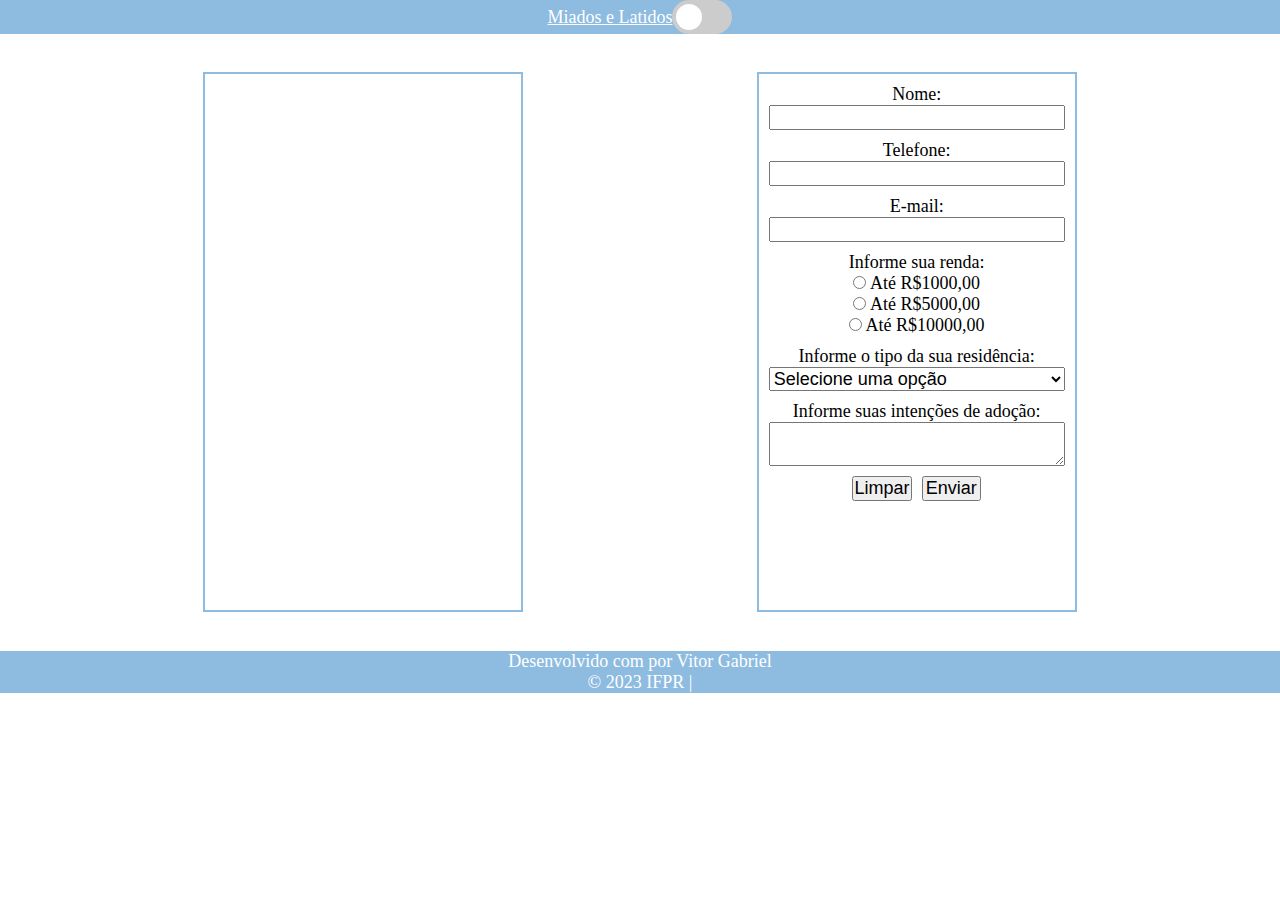
==== public/adocao.html @ 73eb6f12 "Manipulação de DOM - v2.0" ====
<!DOCTYPE html>
<html lang="en">
<head>
    <meta charset="UTF-8">
    <meta name="viewport" content="width=device-width, initial-scale=1.0">
    <title>Adotar</title>

    <link href="https://cdn.jsdelivr.net/npm/bootstrap@5.3.0/dist/css/bootstrap.min.css" rel="stylesheet" integrity="sha384-9ndCyUaIbzAi2FUVXJi0CjmCapSmO7SnpJef0486qhLnuZ2cdeRhO02iuK6FUUVM" crossorigin="anonymous">

    <link rel="stylesheet" href="https://cdnjs.cloudflare.com/ajax/libs/font-awesome/6.4.0/css/all.min.css" integrity="sha512-iecdLmaskl7CVkqkXNQ/ZH/XLlvWZOJyj7Yy7tcenmpD1ypASozpmT/E0iPtmFIB46ZmdtAc9eNBvH0H/ZpiBw==" crossorigin="anonymous" referrerpolicy="no-referrer" />

    <link rel="stylesheet" href="./css/style.css">
    <link rel="stylesheet" href="./css/adotar.css">
    <link rel="stylesheet" href="./css/toggle_button.css">
</head>
<body>

    <header>
        <div class="container">
            <nav class="navbar navbar-expand-lg">
              <ul>
                <li>
                  <div class="container-fluid" id="container-fluid">
                    <a class="navbar-brand" href="#">Miados e Latidos</a>
                  </div>
                </li>
                <li>
                  <label class="switch">
                    <input type="checkbox" class="btTema">
                    <span class="slider round"></span>
                  </label>
                </li>
              </ul>
            </nav>
          </div>
    </header>

    <main class="main">
        
            <div class="card col-12 col-md-6 col-lg-4">
                <img src="" class="imagem">
                <h3 class="titulo"></h3>
                <p class="descricao"></p>
            </div>

        <form action="https://formsubmit.co/vitorgabrielifpr@gmail.com" method="post">
            <div class="form-item">
                <label for="nome">Nome:</label>
                <input type="text" name="nome" id="nome">
            </div>
            <div class="form-item">
                <label for="telefone">Telefone:</label>
                <input type="number" name="telefone" id="telefone">
            </div>
            <div class="form-item">
                <label for="email">E-mail:</label>
                <input type="email" name="email" id="email">
            </div>
            <div class="form-item radiobt">
                <span for="">Informe sua renda:</span>
                <div class="form-item-radio">
                    <input type="radio" name="renda" id="renda1000" value="1000">
                    <label for="renda1000">Até R$1000,00</label>
                </div>
                <div class="form-item-radio">
                    <input type="radio" name="renda" id="renda5000" value="5000">
                    <label for="renda5000">Até R$5000,00</label>
                </div>
                <div class="form-item-radio">
                    <input type="radio" name="renda" id="renda10000" value="10000">
                    <label for="renda10000">Até R$10000,00</label>
                </div>
            </div>

            <div class="form-item">
                <label for="residencia">Informe o tipo da sua residência:</label>
                <select name="residencia" id="residencia">
                    <option selected>Selecione uma opção</option>
                    <option value="casa">Casa</option>
                    <option value="apartamento">Apartamento</option>
                    <option value="sitio">Sítio</option>
                </select>
            </div>

            <div class="form-item">
                <label for="intencao">Informe suas intenções de adoção:</label>
                <textarea name="intencao" id="intencao"></textarea>
            </div>

            <div class="form-item buttons">
                <input type="reset" value="Limpar">
                <input type="submit" value="Enviar">
            </div>

        </form>
    </main>
    
    <footer>
        <p>Desenvolvido com <i class="fa-sharp fa-solid fa-heart" title="amor"></i> por Vitor Gabriel</p>
            
        <span>© 2023 IFPR | </span>
            <a href="https://wa.me/5541998755510?text=Ol%C3%A1%21+Recentemente+vi+seu+trabalho+na+realiza%C3%A7%C3%A3o+do+site+do+cat%C3%A1logo+dos+filmes+da+Barbie+e+me+interessei+por+ele."><i class="fa-brands fa-whatsapp"></i></a>
            <a href="https://www.instagram.com/zvitgab/"><i class="fa-brands fa-instagram"></i></a>
    </footer>

    <script type="module" src="./js/teste.js"></script>
    <script src="./js/utils/alteraTema.js"></script>
    <script src="./js/adotar.js"></script>
</body>
</html>
---- public/css/style.css ----
*{
    margin: 0;
    padding: 0;
    box-sizing: border-box;

    font-size: 18px;
}
body{
    transition: ease 300ms;
}
.body-dark{
    background-color: #282828;

    transition: ease 300ms;
}
.header_footer-dark{
    background-color: #79a1c1;

    transition: ease 300ms;
}
.card-dark{
    background-color: #8ebbe0;
    color: #fff;

    transition: ease 300ms;
}
header{
    background-color: #8ebbe0;

    transition: ease 300ms;
}
header, .navbar{
    display: flex;
    justify-content: center;

    position: relative;
}
header ul{
    width: 100%;
    padding: 0px;
    margin: 0px;

    display: flex;
    flex-direction: row;

    justify-content: space-between;
    align-items: center;

    position: relative;
}
header li{
    list-style: none;
}
header #container-fluid{
    display: flex;
    justify-content: center;
}
header .navbar-brand{
    color: #fff;
}
.navbar-brand:hover, .navbar-brand:focus{
    color: #fff;
}
.main{
    margin-top: 5%;
    margin-bottom: 5%;

    display: flex;
    flex-direction: column;

    align-items: center;
    justify-content: center;

    gap: 30px;
}
.main .card{
    padding: 20px;
    border: 2px solid #8ebbe0;

    transition: ease 300ms;
}
.main .card .titulo{
    align-self: center;
    font-size: 1.5rem;

    padding: 3%;
}
.main .card .descricao{
    text-align: justify;
}
.main .card button{
    width: 40%;
    padding: 5px;
    border: 2px solid #8ebbe0;

    color: #fff;
    background-color: #8ebbe0;
    align-self: center;

    transition: ease 300ms;
}
.main .card button:hover{
    color: #8ebbe0;;
    border: 2px solid #8ebbe0;
    background-color: #fff;
}
footer{

    color: #fff;
    background-color: #8ebbe0;

    text-align: center;

    transition: ease 300ms;
    font-size: 1rem;
}
footer p{
    margin: 0;
}
footer a{
    color: #fff;
}
---- public/css/adotar.css ----
.main{
    display: flex;
    flex-direction: row;
    justify-content: space-evenly;
    align-items: inherit;
    height: 540px;
    margin-top: 3%;
    margin-bottom: 3%;
}
.main .card{
    padding: 10px;
}
.main .card, .main form{
    width: 25%;
    
}

form {
    padding: 5px;
    border: 2px solid #8ebbe0;
}
.form-item{
    padding: 5px;
    display: flex;
    flex-direction: column;
    text-align: center;
}
.radiobt{
    display: flex;
    justify-content: center;
    align-items: center;
}
.buttons{
    display: flex;
    flex-direction: row;
    justify-content: center;
    align-items: center;
    gap: 10px;
}
.buttons input{
    width: 20%;
}

.erro{
    background-color: rgb(223, 59, 59);
}
---- public/css/toggle_button.css ----
/* The switch - the box around the slider */
.switch {
    position: relative;
    display: inline-block;
    width: 60px;
    height: 34px;
  }
  
  /* Hide default HTML checkbox */
  .switch input {
    opacity: 0;
    width: 0;
    height: 0;
  }
  
  /* The slider */
  .slider {
    position: absolute;
    cursor: pointer;
    top: 0;
    left: 0;
    right: 0;
    bottom: 0;
    background-color: #ccc;
    -webkit-transition: .4s;
    transition: .4s;
  }
  
  .slider:before {
    position: absolute;
    content: "";
    height: 26px;
    width: 26px;
    left: 4px;
    bottom: 4px;
    background-color: white;
    -webkit-transition: .4s;
    transition: .4s;
  }
  
  input:checked + .slider {
    background-color: #2196F3;
  }
  
  input:focus + .slider {
    box-shadow: 0 0 1px #2196F3;
  }
  
  input:checked + .slider:before {
    -webkit-transform: translateX(26px);
    -ms-transform: translateX(26px);
    transform: translateX(26px);
  }
  
  /* Rounded sliders */
  .slider.round {
    border-radius: 34px;
  }
  
  .slider.round:before {
    border-radius: 50%;
  }
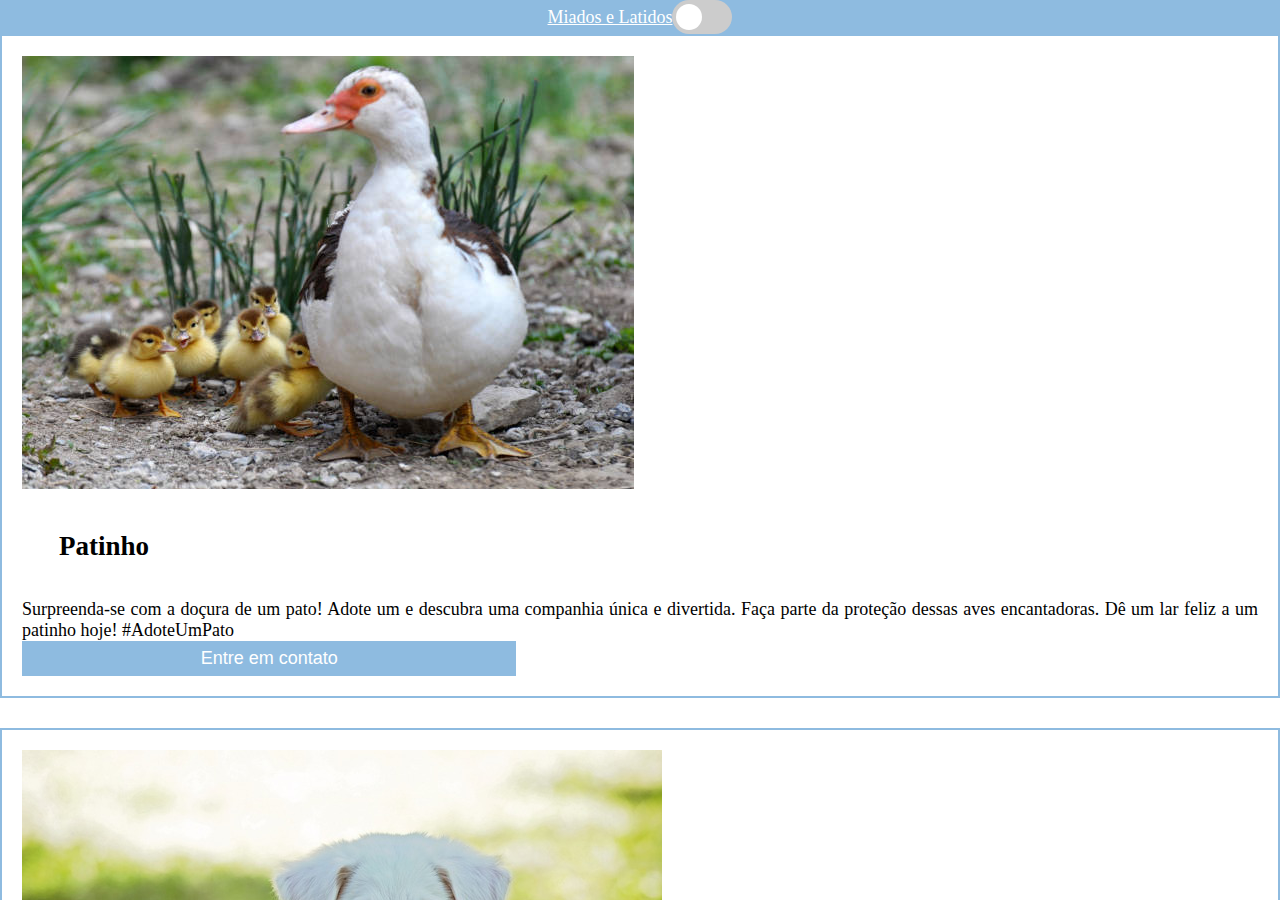
==== commit c164098f: "Petshop - v2.6 |" ====
--- a/public/adocao.html
+++ b/public/adocao.html
@@ -21,7 +21,7 @@
               <ul>
                 <li>
                   <div class="container-fluid" id="container-fluid">
-                    <a class="navbar-brand" href="#">Miados e Latidos</a>
+                    <a class="navbar-brand" href="./index.html">Miados e Latidos</a>
                   </div>
                 </li>
                 <li>
@@ -59,15 +59,15 @@
             <div class="form-item radiobt">
                 <span for="">Informe sua renda:</span>
                 <div class="form-item-radio">
-                    <input type="radio" name="renda" id="renda1000" value="1000">
+                    <input type="radio" name="renda" id="renda1000" class="radioBts" value="1000">
                     <label for="renda1000">Até R$1000,00</label>
                 </div>
                 <div class="form-item-radio">
-                    <input type="radio" name="renda" id="renda5000" value="5000">
+                    <input type="radio" name="renda" id="renda5000" class="radioBts" value="5000">
                     <label for="renda5000">Até R$5000,00</label>
                 </div>
                 <div class="form-item-radio">
-                    <input type="radio" name="renda" id="renda10000" value="10000">
+                    <input type="radio" name="renda" id="renda10000" class="radioBts" value="10000">
                     <label for="renda10000">Até R$10000,00</label>
                 </div>
             </div>
@@ -75,7 +75,7 @@
             <div class="form-item">
                 <label for="residencia">Informe o tipo da sua residência:</label>
                 <select name="residencia" id="residencia">
-                    <option selected>Selecione uma opção</option>
+                    <option value="0" selected>Selecione uma opção</option>
                     <option value="casa">Casa</option>
                     <option value="apartamento">Apartamento</option>
                     <option value="sitio">Sítio</option>
@@ -102,9 +102,7 @@
             <a href="https://wa.me/5541998755510?text=Ol%C3%A1%21+Recentemente+vi+seu+trabalho+na+realiza%C3%A7%C3%A3o+do+site+do+cat%C3%A1logo+dos+filmes+da+Barbie+e+me+interessei+por+ele."><i class="fa-brands fa-whatsapp"></i></a>
             <a href="https://www.instagram.com/zvitgab/"><i class="fa-brands fa-instagram"></i></a>
     </footer>
-
-    <script type="module" src="./js/teste.js"></script>
-    <script src="./js/utils/alteraTema.js"></script>
-    <script src="./js/adotar.js"></script>
+    
+    <script type="module" src="./js/adocao.js"></script>
 </body>
 </html>--- a/public/css/style.css
+++ b/public/css/style.css
@@ -62,8 +62,6 @@
     color: #fff;
 }
 .main{
-    margin-top: 5%;
-    margin-bottom: 5%;
 
     display: flex;
     flex-direction: column;
@@ -105,7 +103,7 @@
     background-color: #fff;
 }
 footer{
-
+    height: 69px;
     color: #fff;
     background-color: #8ebbe0;
 
@@ -113,6 +111,7 @@
 
     transition: ease 300ms;
     font-size: 1rem;
+    padding: 10px;
 }
 footer p{
     margin: 0;
--- a/public/css/adotar.css
+++ b/public/css/adotar.css
@@ -3,16 +3,15 @@
     flex-direction: row;
     justify-content: space-evenly;
     align-items: inherit;
-    height: 540px;
     margin-top: 3%;
-    margin-bottom: 3%;
+    margin-bottom: 2%;
 }
 .main .card{
     padding: 10px;
 }
 .main .card, .main form{
     width: 25%;
-    
+    height: 540px;
 }
 
 form {
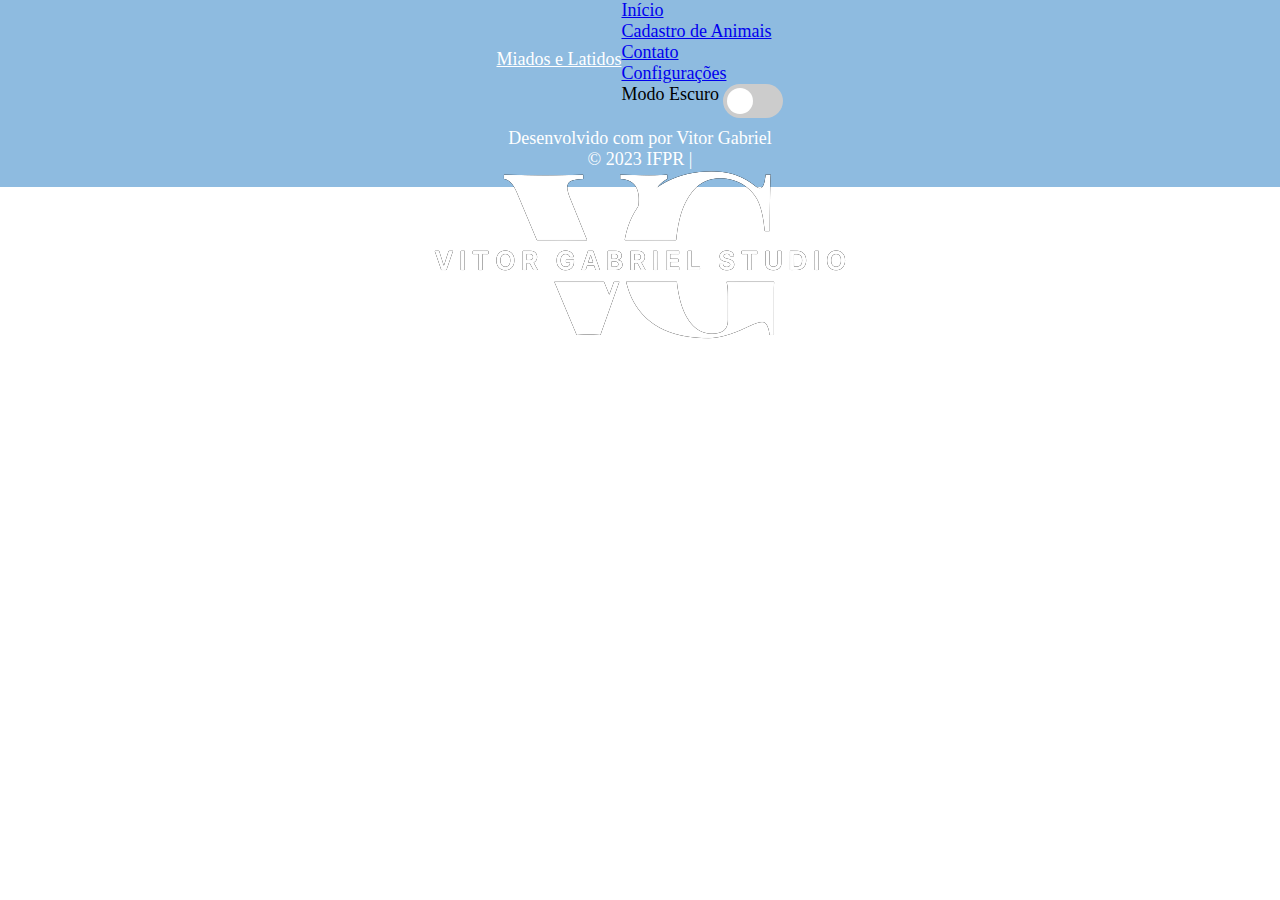
==== commit 8e8052cf: "Petshop - v2.8 |" ====
--- a/public/adocao.html
+++ b/public/adocao.html
@@ -4,14 +4,18 @@
     <meta charset="UTF-8">
     <meta name="viewport" content="width=device-width, initial-scale=1.0">
     <title>Adotar</title>
+    <link rel="apple-touch-icon" sizes="180x180" href="./img/favicon/apple-touch-icon.png">
+    <link rel="icon" type="image/png" sizes="32x32" href="./img/favicon/favicon-32x32.png">
+    <link rel="icon" type="image/png" sizes="16x16" href="./img/favicon/favicon-16x16.png">
+    <link rel="manifest" href="./img/favicon/site.webmanifest">
 
     <link href="https://cdn.jsdelivr.net/npm/bootstrap@5.3.0/dist/css/bootstrap.min.css" rel="stylesheet" integrity="sha384-9ndCyUaIbzAi2FUVXJi0CjmCapSmO7SnpJef0486qhLnuZ2cdeRhO02iuK6FUUVM" crossorigin="anonymous">
 
     <link rel="stylesheet" href="https://cdnjs.cloudflare.com/ajax/libs/font-awesome/6.4.0/css/all.min.css" integrity="sha512-iecdLmaskl7CVkqkXNQ/ZH/XLlvWZOJyj7Yy7tcenmpD1ypASozpmT/E0iPtmFIB46ZmdtAc9eNBvH0H/ZpiBw==" crossorigin="anonymous" referrerpolicy="no-referrer" />
 
     <link rel="stylesheet" href="./css/style.css">
-    <link rel="stylesheet" href="./css/adotar.css">
     <link rel="stylesheet" href="./css/toggle_button.css">
+    <link rel="stylesheet" href="./css/form.css">
 </head>
 <body>
 
@@ -24,83 +28,121 @@
                     <a class="navbar-brand" href="./index.html">Miados e Latidos</a>
                   </div>
                 </li>
-                <li>
-                  <label class="switch">
-                    <input type="checkbox" class="btTema">
-                    <span class="slider round"></span>
-                  </label>
-                </li>
+
+                <div class="links">
+                  <li>
+                    <div>
+                        <a href="./cadastroAnimal.html" target="_blank">Início</a>
+                    </div>
+                  </li>
+                  <li>
+                    <div>
+                        <a href="./cadastroAnimal.html" target="_blank">Cadastro de Animais</a>
+                    </div>
+                  </li>
+                  <li>
+                    <div>
+                        <a href="./cadastroAnimal.html" target="_blank">Contato</a>
+                    </div>
+                  </li>
+                  <li class="nav-item dropdown">
+                    <a class="nav-link dropdown-toggle configuracoes" href="#" role="button" data-bs-toggle="dropdown" aria-expanded="false">
+                      Configurações
+                    </a>
+                    <ul class="dropdown-menu">
+                      <li>
+                        <span class="modoEscuro">Modo Escuro</span>
+                        <label class="switch dropdown-item">
+                          <input type="checkbox" class="btTema">
+                          <span class="slider round"></span>
+                        </label>
+                      </li>
+                    </ul>
+                  </li>
+                </div>
               </ul>
             </nav>
           </div>
     </header>
 
-    <main class="main">
+    <main class="container main">
         
-            <div class="card col-12 col-md-6 col-lg-4">
-                <img src="" class="imagem">
-                <h3 class="titulo"></h3>
-                <p class="descricao"></p>
-            </div>
+        <div class="card col-12 col-md-6 col-lg-4">
+            <img src="" class="imagem">
+            <h3 class="titulo"></h3>
+            <p class="descricao"></p>
+        </div>
 
-        <form action="https://formsubmit.co/vitorgabrielifpr@gmail.com" method="post">
-            <div class="form-item">
-                <label for="nome">Nome:</label>
-                <input type="text" name="nome" id="nome">
-            </div>
-            <div class="form-item">
-                <label for="telefone">Telefone:</label>
-                <input type="number" name="telefone" id="telefone">
-            </div>
-            <div class="form-item">
-                <label for="email">E-mail:</label>
-                <input type="email" name="email" id="email">
-            </div>
-            <div class="form-item radiobt">
-                <span for="">Informe sua renda:</span>
-                <div class="form-item-radio">
-                    <input type="radio" name="renda" id="renda1000" class="radioBts" value="1000">
-                    <label for="renda1000">Até R$1000,00</label>
+        <div class="card col-12 col-md-6 col-lg-4">
+            <form action="https://formsubmit.co/vitorgabrielifpr@gmail.com" method="post">
+
+                <div class="form-item dados">
+
+                  <div class="labelDados">
+                    <label for="nome">Nome:</label>
+                    <label for="telefone">Telefone:</label>
+                    <label for="email">E-mail:</label>
+                  </div>
+                  <div class="inputDados">
+                    <input type="text" name="nome" id="nome">
+                    <input type="number" name="telefone" id="telefone">
+                    <input type="email" name="email" id="email">
+                  </div>
                 </div>
-                <div class="form-item-radio">
-                    <input type="radio" name="renda" id="renda5000" class="radioBts" value="5000">
-                    <label for="renda5000">Até R$5000,00</label>
+
+                <hr>
+
+                <div class="form-item radiobt">
+                    <span for="">Informe sua renda:</span>
+                    <div class="form-item-radio">
+                        <input type="radio" name="renda" id="renda1000" class="radioBts" value="1000">
+                        <label for="renda1000">Até R$1000,00 </label>
+                    </div>
+                    <div class="form-item-radio">
+                        <input type="radio" name="renda" id="renda5000" class="radioBts" value="5000">
+                        <label for="renda5000">Até R$5000,00 </label>
+                    </div>
+                    <div class="form-item-radio">
+                        <input type="radio" name="renda" id="renda10000" class="radioBts" value="10000">
+                        <label for="renda10000">Até R$9000,00</label>
+                    </div>
                 </div>
-                <div class="form-item-radio">
-                    <input type="radio" name="renda" id="renda10000" class="radioBts" value="10000">
-                    <label for="renda10000">Até R$10000,00</label>
+
+                <div class="form-item">
+                    <label for="residencia">Informe o tipo da sua residência:</label>
+                    <select name="residencia" id="residencia">
+                        <option value="0" selected>Selecione uma opção</option>
+                        <option value="casa">Casa</option>
+                        <option value="apartamento">Apartamento</option>
+                        <option value="sitio">Sítio</option>
+                    </select>
                 </div>
-            </div>
 
-            <div class="form-item">
-                <label for="residencia">Informe o tipo da sua residência:</label>
-                <select name="residencia" id="residencia">
-                    <option value="0" selected>Selecione uma opção</option>
-                    <option value="casa">Casa</option>
-                    <option value="apartamento">Apartamento</option>
-                    <option value="sitio">Sítio</option>
-                </select>
-            </div>
+                <div class="form-item">
+                    <label for="intencao">Informe suas intenções de adoção:</label>
+                    <textarea name="intencao" id="intencao"></textarea>
+                </div>
 
-            <div class="form-item">
-                <label for="intencao">Informe suas intenções de adoção:</label>
-                <textarea name="intencao" id="intencao"></textarea>
-            </div>
+                <div class="form-item buttons">
+                    <input type="reset" value="Limpar">
+                    <input type="submit" value="Enviar">
+                </div>
 
-            <div class="form-item buttons">
-                <input type="reset" value="Limpar">
-                <input type="submit" value="Enviar">
-            </div>
-
-        </form>
+            </form>
+        </div>
     </main>
     
     <footer>
-        <p>Desenvolvido com <i class="fa-sharp fa-solid fa-heart" title="amor"></i> por Vitor Gabriel</p>
+        <div class="informacoes">
+            <p>Desenvolvido com <i class="fa-sharp fa-solid fa-heart" title="amor"></i> por Vitor Gabriel</p>
             
-        <span>© 2023 IFPR | </span>
-            <a href="https://wa.me/5541998755510?text=Ol%C3%A1%21+Recentemente+vi+seu+trabalho+na+realiza%C3%A7%C3%A3o+do+site+do+cat%C3%A1logo+dos+filmes+da+Barbie+e+me+interessei+por+ele."><i class="fa-brands fa-whatsapp"></i></a>
-            <a href="https://www.instagram.com/zvitgab/"><i class="fa-brands fa-instagram"></i></a>
+            <span>© 2023 IFPR | </span>
+                <a href="https://wa.me/5541998755510?text=Ol%C3%A1%21+Recentemente+vi+seu+trabalho+na+realiza%C3%A7%C3%A3o+do+site+do+cat%C3%A1logo+dos+filmes+da+Barbie+e+me+interessei+por+ele."><i class="fa-brands fa-whatsapp"></i></a>
+                <a href="https://www.instagram.com/zvitgab/"><i class="fa-brands fa-instagram"></i></a>
+        </div>
+        <div class="logo">
+            <img src="./img/Logo_v-branca.png" alt="">
+        </div>
     </footer>
     
     <script type="module" src="./js/adocao.js"></script>
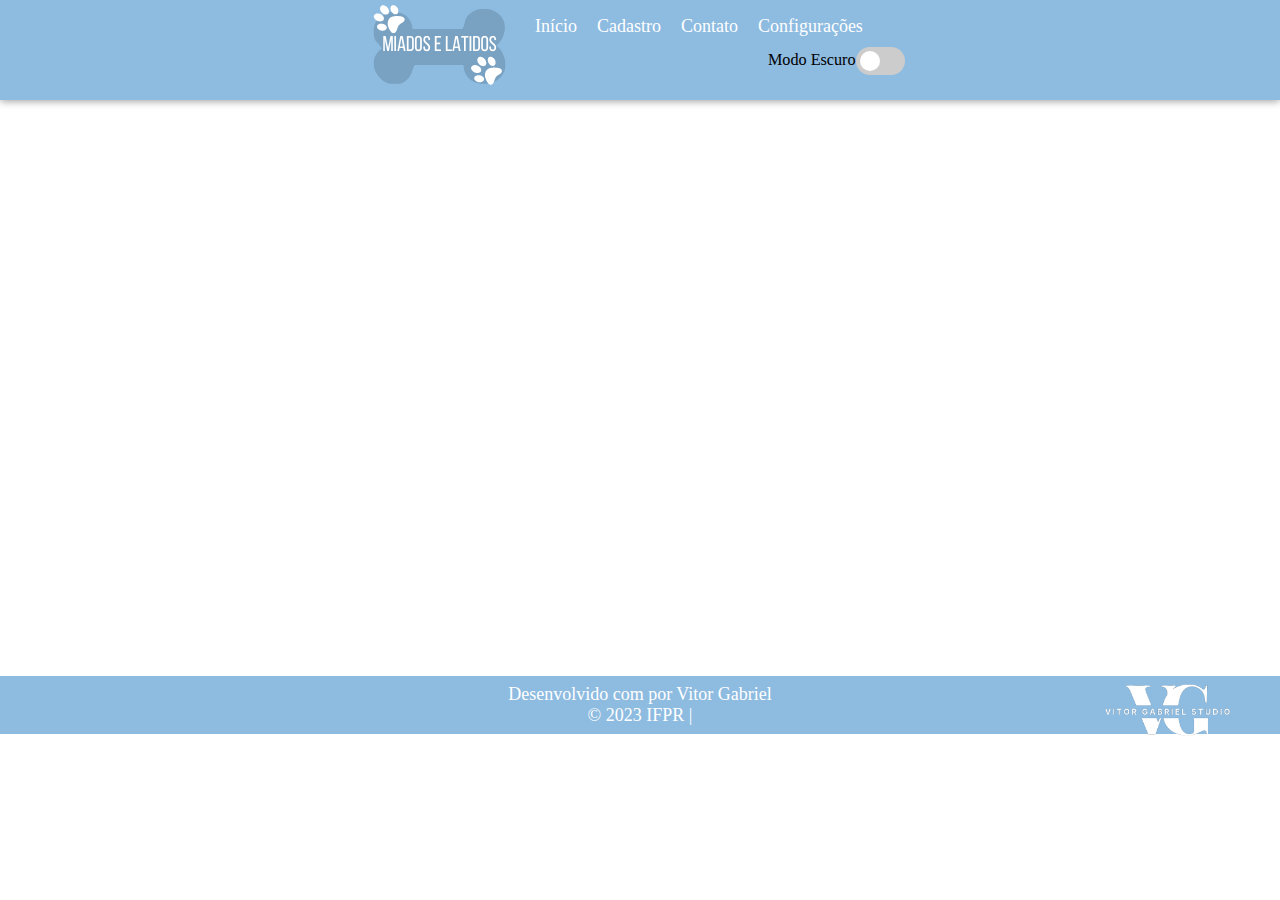
==== commit d5c30de2: "Petshop - v3.3 |" ====
--- a/public/adocao.html
+++ b/public/adocao.html
@@ -3,7 +3,6 @@
 <head>
     <meta charset="UTF-8">
     <meta name="viewport" content="width=device-width, initial-scale=1.0">
-    <title>Adotar</title>
     <link rel="apple-touch-icon" sizes="180x180" href="./img/favicon/apple-touch-icon.png">
     <link rel="icon" type="image/png" sizes="32x32" href="./img/favicon/favicon-32x32.png">
     <link rel="icon" type="image/png" sizes="16x16" href="./img/favicon/favicon-16x16.png">
@@ -16,6 +15,10 @@
     <link rel="stylesheet" href="./css/style.css">
     <link rel="stylesheet" href="./css/toggle_button.css">
     <link rel="stylesheet" href="./css/form.css">
+
+    <link href="https://unpkg.com/aos@2.3.1/dist/aos.css" rel="stylesheet">
+
+    <title>MiAu - Adotar Animal</title>
 </head>
 <body>
 
@@ -25,24 +28,24 @@
               <ul>
                 <li>
                   <div class="container-fluid" id="container-fluid">
-                    <a class="navbar-brand" href="./index.html">Miados e Latidos</a>
+                    <a class="navbar-brand" href="./index.html"><img src="./img/logo/LogoMiadosELatidos-LIGHT.png" alt="" class="logoImg"></a>
                   </div>
                 </li>
 
                 <div class="links">
                   <li>
                     <div>
-                        <a href="./cadastroAnimal.html" target="_blank">Início</a>
+                        <a href="./index.html" target="_blank">Início</a>
                     </div>
                   </li>
                   <li>
                     <div>
-                        <a href="./cadastroAnimal.html" target="_blank">Cadastro de Animais</a>
+                        <a href="./cadastroAnimal.html" target="_blank">Cadastro</a>
                     </div>
                   </li>
                   <li>
                     <div>
-                        <a href="./cadastroAnimal.html" target="_blank">Contato</a>
+                        <a href="#" target="_blank">Contato</a>
                     </div>
                   </li>
                   <li class="nav-item dropdown">
@@ -66,70 +69,73 @@
     </header>
 
     <main class="container main">
-        
-        <div class="card col-12 col-md-6 col-lg-4">
-            <img src="" class="imagem">
-            <h3 class="titulo"></h3>
-            <p class="descricao"></p>
+
+      <div class="card col-12 col-md-6 col-lg-4" data-aos="zoom-in">
+          <img src="" class="imagem">
+          <h3 class="titulo"></h3>
+          <p class="descricao"></p>
+      </div>
+
+      <div id="erroAdocao" class="divErro erroDisabled">
+        <div class="identificadorErro">
+          <h5 id="tituloErro"><i class="fa-sharp fa-solid fa-triangle-exclamation"></i>Erro</h5>
+          <i class="fa-solid fa-square-xmark" id="fechaErro"></i>
         </div>
+        <div class="itensErro">
+          <hr>
+          <p id="descricaoErro"></p>
+        </div>
+      </div>
 
-        <div class="card col-12 col-md-6 col-lg-4">
-            <form action="https://formsubmit.co/vitorgabrielifpr@gmail.com" method="post">
-
-                <div class="form-item dados">
-
-                  <div class="labelDados">
-                    <label for="nome">Nome:</label>
-                    <label for="telefone">Telefone:</label>
-                    <label for="email">E-mail:</label>
+      <div class="card col-12 col-md-6 col-lg-4" data-aos="zoom-in">
+          <form action="https://formsubmit.co/vitorgabrielifpr@gmail.com" method="post">
+              <div class="form-item dados">
+                <div class="labelDados">
+                  <label for="nome">Nome:</label>
+                  <label for="telefone">Telefone:</label>
+                  <label for="email">E-mail:</label>
+                </div>
+                <div class="inputDados">
+                  <input type="text" name="nome" id="nome" autocomplete="off" placeholder="Nome">
+                  <input type="number" name="telefone" id="telefone" autocomplete="off">
+                  <input type="email" name="email" id="email" autocomplete="off">
+                </div>
+              </div>
+              <hr>
+              <div class="form-item radiobt">
+                  <span for="">Informe sua renda:</span>
+                  <div class="form-item-radio">
+                      <input type="radio" name="renda" id="renda1000" class="radioBts" value="1000">
+                      <label for="renda1000">Até R$1000,00 </label>
                   </div>
-                  <div class="inputDados">
-                    <input type="text" name="nome" id="nome">
-                    <input type="number" name="telefone" id="telefone">
-                    <input type="email" name="email" id="email">
+                  <div class="form-item-radio">
+                      <input type="radio" name="renda" id="renda5000" class="radioBts" value="5000">
+                      <label for="renda5000">Até R$5000,00 </label>
                   </div>
-                </div>
-
-                <hr>
-
-                <div class="form-item radiobt">
-                    <span for="">Informe sua renda:</span>
-                    <div class="form-item-radio">
-                        <input type="radio" name="renda" id="renda1000" class="radioBts" value="1000">
-                        <label for="renda1000">Até R$1000,00 </label>
-                    </div>
-                    <div class="form-item-radio">
-                        <input type="radio" name="renda" id="renda5000" class="radioBts" value="5000">
-                        <label for="renda5000">Até R$5000,00 </label>
-                    </div>
-                    <div class="form-item-radio">
-                        <input type="radio" name="renda" id="renda10000" class="radioBts" value="10000">
-                        <label for="renda10000">Até R$9000,00</label>
-                    </div>
-                </div>
-
-                <div class="form-item">
-                    <label for="residencia">Informe o tipo da sua residência:</label>
-                    <select name="residencia" id="residencia">
-                        <option value="0" selected>Selecione uma opção</option>
-                        <option value="casa">Casa</option>
-                        <option value="apartamento">Apartamento</option>
-                        <option value="sitio">Sítio</option>
-                    </select>
-                </div>
-
-                <div class="form-item">
-                    <label for="intencao">Informe suas intenções de adoção:</label>
-                    <textarea name="intencao" id="intencao"></textarea>
-                </div>
-
-                <div class="form-item buttons">
-                    <input type="reset" value="Limpar">
-                    <input type="submit" value="Enviar">
-                </div>
-
-            </form>
-        </div>
+                  <div class="form-item-radio">
+                      <input type="radio" name="renda" id="renda10000" class="radioBts" value="10000">
+                      <label for="renda10000">Até R$9000,00</label>
+                  </div>
+              </div>
+              <div class="form-item">
+                  <label for="residencia">Informe o tipo da sua residência:</label>
+                  <select name="residencia" id="residencia">
+                      <option value="0" selected>Selecione uma opção</option>
+                      <option value="casa">Casa</option>
+                      <option value="apartamento">Apartamento</option>
+                      <option value="sitio">Sítio</option>
+                  </select>
+              </div>
+              <div class="form-item">
+                  <label for="intencao">Informe suas intenções de adoção:</label>
+                  <textarea name="intencao" id="intencao"></textarea>
+              </div>
+              <div class="form-item buttons">
+                  <input type="reset" value="Limpar">
+                  <input type="submit" value="Enviar">
+              </div>
+          </form>
+      </div>
     </main>
     
     <footer>
@@ -137,14 +143,16 @@
             <p>Desenvolvido com <i class="fa-sharp fa-solid fa-heart" title="amor"></i> por Vitor Gabriel</p>
             
             <span>© 2023 IFPR | </span>
-                <a href="https://wa.me/5541998755510?text=Ol%C3%A1%21+Recentemente+vi+seu+trabalho+na+realiza%C3%A7%C3%A3o+do+site+do+cat%C3%A1logo+dos+filmes+da+Barbie+e+me+interessei+por+ele."><i class="fa-brands fa-whatsapp"></i></a>
-                <a href="https://www.instagram.com/zvitgab/"><i class="fa-brands fa-instagram"></i></a>
+                <a href="https://wa.me/5541998755510" target="_blank"><i class="fa-brands fa-whatsapp"></i></a>
+                <a href="https://www.instagram.com/zvitgab/" target="_blank"><i class="fa-brands fa-instagram"></i></a>
         </div>
         <div class="logo">
-            <img src="./img/Logo_v-branca.png" alt="">
+          <a href="https://github.com/zVitorGab" target="_blank"><img src="./img/logo/LogoVitorGabriel-LIGHT.png" alt="" class="logoAutoral"></a>
         </div>
     </footer>
     
     <script type="module" src="./js/adocao.js"></script>
+    <script src="https://unpkg.com/aos@2.3.1/dist/aos.js"></script>
+    <script src="https://cdn.jsdelivr.net/npm/bootstrap@5.3.0/dist/js/bootstrap.bundle.min.js" integrity="sha384-geWF76RCwLtnZ8qwWowPQNguL3RmwHVBC9FhGdlKrxdiJJigb/j/68SIy3Te4Bkz" crossorigin="anonymous"></script>
 </body>
 </html>--- a/public/css/style.css
+++ b/public/css/style.css
@@ -7,33 +7,29 @@
 }
 body{
     transition: ease 300ms;
-}
-.body-dark{
-    background-color: #282828;
-
-    transition: ease 300ms;
-}
-.header_footer-dark{
-    background-color: #79a1c1;
-
-    transition: ease 300ms;
-}
-.card-dark{
+    scroll-behavior: smooth;
+}
+header{
+    height: 100px;
     background-color: #8ebbe0;
-    color: #fff;
-
-    transition: ease 300ms;
-}
-header{
-    background-color: #8ebbe0;
-
-    transition: ease 300ms;
+
+    transition: ease;
+    -webkit-box-shadow: 0px 1px 8px 0px rgba(0,0,0,0.4);
+    -moz-box-shadow: 0px 1px 8px 0px rgba(0,0,0,0.4);
+    box-shadow: 0px 1px 8px 0px rgba(0,0,0,0.4);
+}
+header .container{
+    display: flex;
+    align-items: center
+    
 }
 header, .navbar{
+    width: 100%;
     display: flex;
     justify-content: center;
 
     position: relative;
+    
 }
 header ul{
     width: 100%;
@@ -42,15 +38,38 @@
 
     display: flex;
     flex-direction: row;
-
     justify-content: space-between;
     align-items: center;
 
     position: relative;
 }
+header ul .links{
+    display: flex;
+    flex-direction: row;
+}
+header .links .modoEscuro{
+    font-size: 0.9rem;
+}
+header .dropdown-menu li{
+    display: flex;
+    justify-content: space-between;
+    align-items: center;
+}
 header li{
+    padding: 10px;
     list-style: none;
 }
+header li a, header .links .configuracoes{
+    color: #fff;
+    text-decoration: none;
+}
+header li a:hover, header .links .configuracoes:hover{
+    transition: ease 100ms;
+    font-weight: bold;
+}
+header .links .configuracoes:focus{
+    font-weight: bold;
+}
 header #container-fluid{
     display: flex;
     justify-content: center;
@@ -62,20 +81,78 @@
     color: #fff;
 }
 .main{
-
-    display: flex;
-    flex-direction: column;
+    display: flex;
+    flex-direction: row;
+    flex-wrap: wrap;
 
     align-items: center;
-    justify-content: center;
-
-    gap: 30px;
+
+    padding: 20px;
+    gap: 20px;
 }
 .main .card{
+    background-color: #8ebbe056;
+    height: 580px;
+    width: 400px;
     padding: 20px;
     border: 2px solid #8ebbe0;
 
     transition: ease 300ms;
+}
+
+
+.card button, .card .buttons input{
+    display: inline-block;
+    vertical-align: middle;
+    -webkit-transform: perspective(1px) translateZ(0);
+    transform: perspective(1px) translateZ(0);
+    box-shadow: 0 0 1px rgba(0, 0, 0, 0);
+    position: relative;
+    -webkit-transition-property: color;
+    transition-property: color;
+    -webkit-transition-duration: 0.5s;
+    transition-duration: 0.5s;
+  }
+  .card button:before{
+    content: "";
+    position: absolute;
+    z-index: -1;
+    top: 0;
+    left: 0;
+    right: 0;
+    bottom: 0;
+    background: #79a1c1;
+    -webkit-transform: scaleX(0);
+    transform: scaleX(0);
+    -webkit-transform-origin: 0 50%;
+    transform-origin: 0 50%;
+    -webkit-transition-property: transform;
+    transition-property: transform;
+    -webkit-transition-duration: 0.5s;
+    transition-duration: 0.5s;
+    -webkit-transition-timing-function: ease-out;
+    transition-timing-function: ease-out;
+  }
+  .card button:hover, .card button:focus, .card button:active {
+    color: white;
+  }
+  .card button:hover:before, .card button:focus:before, .card button:active:before {
+    -webkit-transform: scaleX(1);
+    transform: scaleX(1);
+    -webkit-transition-timing-function: cubic-bezier(0.52, 1.64, 0.37, 0.66);
+    transition-timing-function: cubic-bezier(0.52, 1.64, 0.37, 0.66);
+  }
+
+
+
+
+.main .card:hover{
+    background-color: #8ebbe06b;
+    border: 2px solid #8ebbe04a;
+    transition: ease 300ms;
+}
+.card img{
+    height: 300px;
 }
 .main .card .titulo{
     align-self: center;
@@ -87,35 +164,42 @@
     text-align: justify;
 }
 .main .card button{
-    width: 40%;
-    padding: 5px;
-    border: 2px solid #8ebbe0;
+    width: 50%;
+    padding: 10px;
+    border: none;
 
     color: #fff;
     background-color: #8ebbe0;
     align-self: center;
-
-    transition: ease 300ms;
-}
-.main .card button:hover{
-    color: #8ebbe0;;
-    border: 2px solid #8ebbe0;
-    background-color: #fff;
 }
 footer{
-    height: 69px;
+    display: flex;
+    flex-direction: row;
+    position: relative;
     color: #fff;
     background-color: #8ebbe0;
 
     text-align: center;
 
     transition: ease 300ms;
-    font-size: 1rem;
-    padding: 10px;
+    padding: 8px;
+}
+footer .informacoes{
+    width: 100%;
+}
+footer .logo{
+    position: absolute;
+    right: 50px;
+}
+.logo img{
+    width: 125px;
+}
+.logo .logoAutoral{
+    transition: ease 300ms;
 }
 footer p{
     margin: 0;
 }
 footer a{
     color: #fff;
-}+}
--- a/public/css/toggle_button.css
+++ b/public/css/toggle_button.css
@@ -2,8 +2,8 @@
 .switch {
     position: relative;
     display: inline-block;
-    width: 60px;
-    height: 34px;
+    width: 49.5px;
+    height: 28px;
   }
   
   /* Hide default HTML checkbox */
@@ -29,8 +29,8 @@
   .slider:before {
     position: absolute;
     content: "";
-    height: 26px;
-    width: 26px;
+    height: 20px;
+    width: 20px;
     left: 4px;
     bottom: 4px;
     background-color: white;
@@ -39,17 +39,17 @@
   }
   
   input:checked + .slider {
-    background-color: #2196F3;
+    background-color: #8ebbe0;
   }
   
   input:focus + .slider {
-    box-shadow: 0 0 1px #2196F3;
+    box-shadow: 0 0 1px #8ebbe0;
   }
   
   input:checked + .slider:before {
-    -webkit-transform: translateX(26px);
-    -ms-transform: translateX(26px);
-    transform: translateX(26px);
+    -webkit-transform: translateX(20px);
+    -ms-transform: translateX(20px);
+    transform: translateX(20px);
   }
   
   /* Rounded sliders */
@@ -59,4 +59,16 @@
   
   .slider.round:before {
     border-radius: 50%;
-  }+  }
+
+.body-dark{
+    background-color: #282828;
+    transition: ease 300ms;
+}
+.header_footer-dark{
+    background-color: #79a1c1;
+}
+.card-dark{
+    color: #fff;
+    transition: ease 300ms;
+}--- a/public/css/form.css
+++ b/public/css/form.css
@@ -0,0 +1,170 @@
+.main{
+    display: flex;
+    flex-direction: row;
+    justify-content: space-evenly;
+    align-items: end;
+
+    position: relative;
+
+    gap: 0px;
+}
+.main .card{
+    padding: 10px;
+    height: 536px;
+}
+.main .cardCadastroAnimal{
+    justify-content: center;
+}
+.card hr{
+    margin: 3%;
+}
+.introducao{
+    display: flex;
+    flex-direction: column;
+    justify-content: center;
+    align-items: center;
+}
+.introducao img{
+    height: 110px;
+}
+.form-item{
+    padding: 5px;
+    display: flex;
+    flex-direction: column;
+    text-align: center;
+}
+input::-webkit-outer-spin-button, input::-webkit-inner-spin-button{
+    appearance: none;
+}
+.form-item input, .form-item select, .form-item textarea{
+    padding: 1px;
+    padding-left: 5px;
+    border-radius: 2px;
+    border: 2px solid #8ebbe0;
+
+    transition: ease 500ms;
+}
+.form-item input:focus, .form-item select:focus, .form-item textarea:focus{
+    outline: 0;
+}
+.dados{
+    display: flex;
+    flex-direction: row;
+    justify-content: space-around;
+}
+.form-item .labelDados{
+    width: 20%;
+    display: flex;
+    flex-direction: column;
+    text-align: start;
+    justify-content: space-between;
+    gap: 10px;
+}
+.form-item .inputDados{
+    width: 70%;
+    display: flex;
+    flex-direction: column;
+    gap: 10px;
+}
+.form-item-radio{
+    display: flex;
+    justify-content: center;
+    gap: 5px;
+}
+.form-item select{
+    text-align: center;
+}
+.form-item textarea{
+    width: 100%;
+    height: 100px;
+    resize: none;
+}
+.buttons{
+    display: flex;
+    flex-direction: row;
+    justify-content: center;
+    align-items: center;
+    gap: 10px;
+}
+.buttons input{
+    width: 50%;
+    padding: 5px;
+    border: none;
+
+    color: #fff;
+    background-color: #8ebbe0;
+    align-self: center;
+
+}
+
+.erro{
+    background-color: rgb(247, 113, 113);
+    color: #fff;
+
+    transition: ease 500ms;
+}
+.erro::placeholder{
+    color: #fff;
+}
+
+.divErro{
+    background-color: rgb(247, 113, 113);
+    border: 2px solid rgb(202, 74, 74);
+    border-top: 5px solid rgb(202, 74, 74);
+    border-radius: 0.375rem;
+    padding: 10px;
+    
+    color: #fff;
+    position: absolute;
+    display: flex;
+    flex-direction: column;
+    justify-content: center;
+    align-items: center;
+
+    width: 20%;
+    height: auto;
+    gap: 5px;
+
+    left: 5px;
+    bottom: 20px;
+
+    transition: ease 500ms;
+}
+#erroAdocao{
+    position: relative;
+    left: 0px;
+    bottom: 0px;
+    max-height: 200px;
+}
+.divErro *{
+    margin: 0;
+}
+#fechaErro:hover{
+    opacity: 0.5;
+}
+.identificadorErro{
+    width: 100%; 
+    display: flex;
+    flex-direction: row;
+    justify-content: space-between;
+    align-items: baseline;
+}
+#tituloErro{
+    display: flex;
+    justify-content: center;
+    align-items: baseline;
+    gap: 10px;
+}
+.itensErro{
+    width: 100%;
+}
+.itensErro p{
+    font-size: 0.9rem;
+}
+.itensErro hr{
+    border-top: 2px solid;
+    color: rgb(202, 74, 74);
+}
+.erroDisabled{
+    opacity: 0;
+}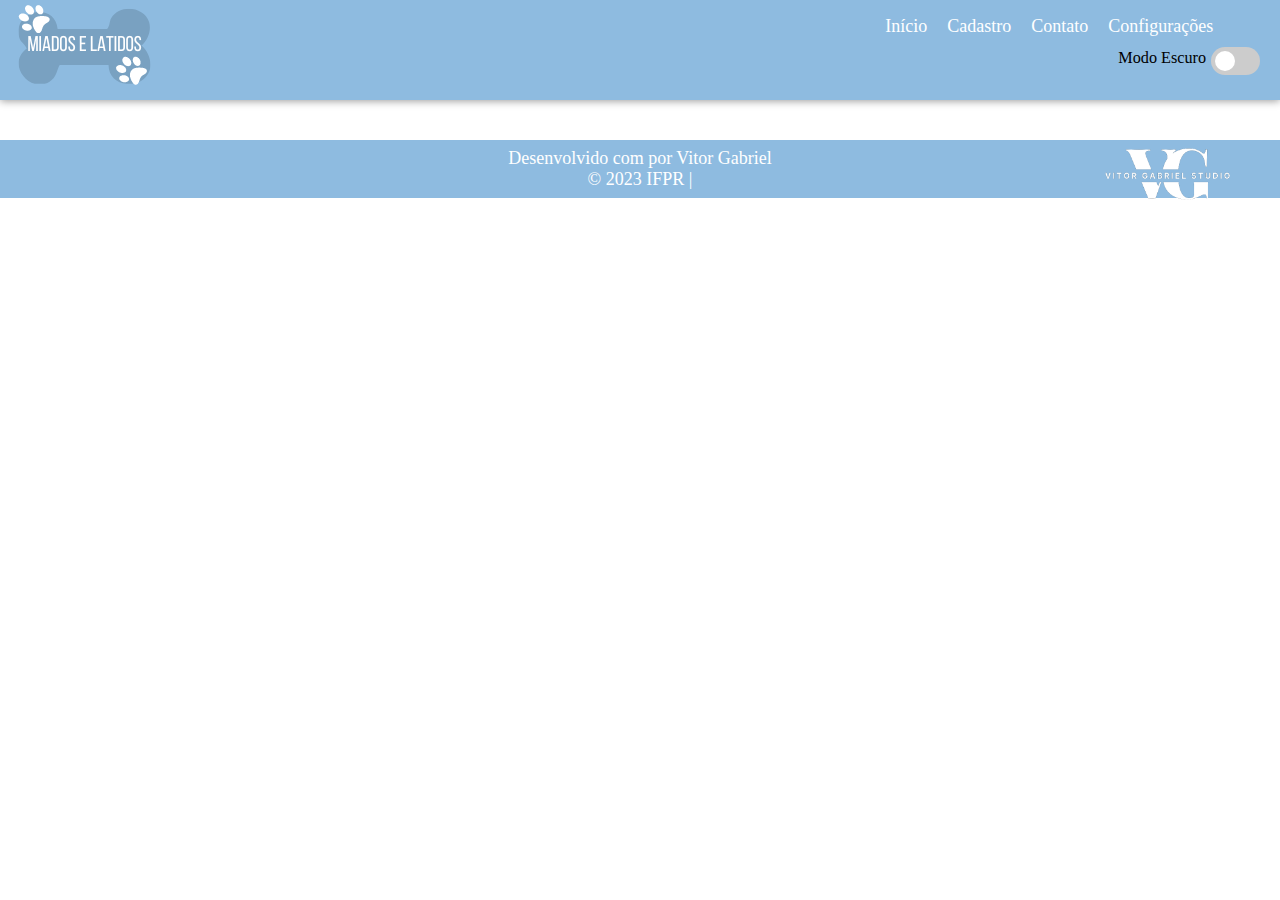
==== commit 7328aced: "Petshop - v3.7 |" ====
--- a/public/adocao.html
+++ b/public/adocao.html
@@ -9,14 +9,10 @@
     <link rel="manifest" href="./img/favicon/site.webmanifest">
 
     <link href="https://cdn.jsdelivr.net/npm/bootstrap@5.3.0/dist/css/bootstrap.min.css" rel="stylesheet" integrity="sha384-9ndCyUaIbzAi2FUVXJi0CjmCapSmO7SnpJef0486qhLnuZ2cdeRhO02iuK6FUUVM" crossorigin="anonymous">
-
     <link rel="stylesheet" href="https://cdnjs.cloudflare.com/ajax/libs/font-awesome/6.4.0/css/all.min.css" integrity="sha512-iecdLmaskl7CVkqkXNQ/ZH/XLlvWZOJyj7Yy7tcenmpD1ypASozpmT/E0iPtmFIB46ZmdtAc9eNBvH0H/ZpiBw==" crossorigin="anonymous" referrerpolicy="no-referrer" />
-
-    <link rel="stylesheet" href="./css/style.css">
-    <link rel="stylesheet" href="./css/toggle_button.css">
-    <link rel="stylesheet" href="./css/form.css">
-
     <link href="https://unpkg.com/aos@2.3.1/dist/aos.css" rel="stylesheet">
+    
+    <link rel="stylesheet" href="./styles/root-styles/master-style/adocao/adocao.css">
 
     <title>MiAu - Adotar Animal</title>
 </head>
@@ -97,8 +93,8 @@
                 </div>
                 <div class="inputDados">
                   <input type="text" name="nome" id="nome" autocomplete="off" placeholder="Nome">
-                  <input type="number" name="telefone" id="telefone" autocomplete="off">
-                  <input type="email" name="email" id="email" autocomplete="off">
+                  <input type="number" name="telefone" id="telefone" autocomplete="off" placeholder="Telefone">
+                  <input type="email" name="email" id="email" autocomplete="off" placeholder="E-mail">
                 </div>
               </div>
               <hr>
--- a/public/styles/root-styles/master-style/adocao/adocao.css
+++ b/public/styles/root-styles/master-style/adocao/adocao.css
@@ -0,0 +1,348 @@
+* {
+  margin: 0;
+  padding: 0;
+  box-sizing: border-box;
+  font-size: 18px; }
+
+body {
+  transition: ease 300ms;
+  scroll-behavior: smooth; }
+
+body header {
+  height: 100px;
+  background-color: #8ebbe0;
+  transition: ease;
+  -webkit-box-shadow: 0px 1px 8px 0px rgba(0, 0, 0, 0.4);
+  -moz-box-shadow: 0px 1px 8px 0px rgba(0, 0, 0, 0.4);
+  box-shadow: 0px 1px 8px 0px rgba(0, 0, 0, 0.4); }
+  body header .container {
+    display: flex;
+    align-items: center;
+    height: 100%; }
+  body header .navbar {
+    width: 100%;
+    display: flex;
+    justify-content: center;
+    position: relative; }
+  body header ul {
+    width: 100%;
+    padding: 0px;
+    margin: 0px;
+    display: flex;
+    flex-direction: row;
+    justify-content: space-between;
+    align-items: center;
+    position: relative; }
+    body header ul .links {
+      display: flex;
+      flex-direction: row; }
+      body header ul .links .modoEscuro {
+        font-size: 0.9rem; }
+      body header ul .links .configuracoes {
+        color: #fff;
+        text-decoration: none; }
+        body header ul .links .configuracoes:hover {
+          transition: ease 100ms;
+          font-weight: bold; }
+        body header ul .links .configuracoes:focus {
+          font-weight: bold; }
+  body header li {
+    padding: 10px;
+    list-style: none; }
+    body header li a {
+      color: #fff;
+      text-decoration: none; }
+      body header li a:hover {
+        transition: ease 100ms;
+        font-weight: bold; }
+  body header #container-fluid {
+    display: flex;
+    justify-content: center; }
+
+.main {
+  display: flex;
+  flex-direction: row;
+  flex-wrap: wrap;
+  align-items: center;
+  padding: 20px;
+  gap: 20px; }
+
+.card {
+  background-color: #8ebbe056;
+  height: 580px;
+  width: 400px;
+  padding: 20px;
+  border: 2px solid #8ebbe0;
+  transition: ease 300ms; }
+  .card img {
+    height: 300px; }
+  .card .titulo {
+    align-self: center;
+    font-size: 1.5rem;
+    padding: 3%; }
+  .card .descricao {
+    text-align: justify; }
+  .card button, .card .buttons input {
+    display: inline-block;
+    vertical-align: middle;
+    -webkit-transform: perspective(1px) translateZ(0);
+    transform: perspective(1px) translateZ(0);
+    box-shadow: 0 0 1px rgba(0, 0, 0, 0);
+    position: relative;
+    -webkit-transition-property: color;
+    transition-property: color;
+    -webkit-transition-duration: 0.5s;
+    transition-duration: 0.5s; }
+  .card button {
+    width: 50%;
+    padding: 10px;
+    border: none;
+    color: #fff;
+    background-color: #8ebbe0;
+    align-self: center; }
+    .card button:before {
+      content: "";
+      position: absolute;
+      z-index: -1;
+      top: 0;
+      left: 0;
+      right: 0;
+      bottom: 0;
+      background: #79a1c1;
+      -webkit-transform: scaleX(0);
+      transform: scaleX(0);
+      -webkit-transform-origin: 0 50%;
+      transform-origin: 0 50%;
+      -webkit-transition-property: transform;
+      transition-property: transform;
+      -webkit-transition-duration: 0.5s;
+      transition-duration: 0.5s;
+      -webkit-transition-timing-function: ease-out;
+      transition-timing-function: ease-out; }
+    .card button:hover {
+      color: white; }
+      .card button:hover:before {
+        -webkit-transform: scaleX(1);
+        transform: scaleX(1);
+        -webkit-transition-timing-function: cubic-bezier(0.52, 1.64, 0.37, 0.66);
+        transition-timing-function: cubic-bezier(0.52, 1.64, 0.37, 0.66); }
+    .card button:focus {
+      color: white; }
+      .card button:focus:before {
+        -webkit-transform: scaleX(1);
+        transform: scaleX(1);
+        -webkit-transition-timing-function: cubic-bezier(0.52, 1.64, 0.37, 0.66);
+        transition-timing-function: cubic-bezier(0.52, 1.64, 0.37, 0.66); }
+    .card button:active {
+      color: white; }
+      .card button:active:before {
+        -webkit-transform: scaleX(1);
+        transform: scaleX(1);
+        -webkit-transition-timing-function: cubic-bezier(0.52, 1.64, 0.37, 0.66);
+        transition-timing-function: cubic-bezier(0.52, 1.64, 0.37, 0.66); }
+  .card:hover {
+    background-color: #8ebbe07a;
+    border: 2px solid #8ebbe050;
+    transition: ease 150ms; }
+
+body footer {
+  display: flex;
+  flex-direction: row;
+  position: relative;
+  color: #fff;
+  background-color: #8ebbe0;
+  text-align: center;
+  transition: ease 300ms;
+  padding: 8px; }
+  body footer p {
+    margin: 0; }
+  body footer a {
+    color: #fff; }
+  body footer .informacoes {
+    width: 100%; }
+  body footer .logo {
+    position: absolute;
+    right: 50px; }
+    body footer .logo img {
+      width: 125px; }
+    body footer .logo .logoAutoral {
+      transition: ease 300ms; }
+
+.switch {
+  position: relative;
+  display: inline-block;
+  width: 49.5px;
+  height: 28px; }
+  .switch input {
+    opacity: 0;
+    width: 0;
+    height: 0; }
+  .switch .slider {
+    position: absolute;
+    cursor: pointer;
+    top: 0;
+    left: 0;
+    right: 0;
+    bottom: 0;
+    background-color: #ccc;
+    -webkit-transition: .4s;
+    transition: .4s; }
+    .switch .slider:before {
+      position: absolute;
+      content: "";
+      height: 20px;
+      width: 20px;
+      left: 4px;
+      bottom: 4px;
+      background-color: white;
+      -webkit-transition: .4s;
+      transition: .4s; }
+  .switch input:checked + .slider {
+    background-color: #8ebbe0; }
+  .switch input:focus + .slider {
+    box-shadow: 0 0 1px #8ebbe0; }
+  .switch input:checked + .slider:before {
+    -webkit-transform: translateX(20px);
+    -ms-transform: translateX(20px);
+    transform: translateX(20px); }
+  .switch .slider.round {
+    border-radius: 34px; }
+  .switch .slider.round:before {
+    border-radius: 50%; }
+
+.body-dark {
+  background-color: #282828;
+  transition: ease 300ms; }
+
+.header_footer-dark {
+  background-color: #79a1c1; }
+
+.card-dark {
+  color: #fff;
+  transition: ease 300ms; }
+
+body .main {
+  display: flex;
+  flex-direction: row;
+  justify-content: space-evenly;
+  align-items: end;
+  position: relative;
+  gap: 0px; }
+  body .main .card {
+    padding: 10px;
+    height: 536px; }
+    body .main .card hr {
+      margin: 3%; }
+    body .main .card form input::-webkit-outer-spin-button, body .main .card form input::-webkit-inner-spin-button {
+      appearance: none; }
+    body .main .card form .form-item {
+      padding: 5px;
+      display: flex;
+      flex-direction: column;
+      text-align: center; }
+      body .main .card form .form-item input, body .main .card form .form-item select, body .main .card form .form-item textarea {
+        padding: 1px;
+        padding-left: 5px;
+        border-radius: 2px;
+        border: 2px solid #8ebbe0;
+        transition: ease 500ms; }
+        body .main .card form .form-item input:focus, body .main .card form .form-item select:focus, body .main .card form .form-item textarea:focus {
+          outline: 0; }
+      body .main .card form .form-item select {
+        text-align: center; }
+      body .main .card form .form-item textarea {
+        width: 100%;
+        height: 100px;
+        resize: none; }
+      body .main .card form .form-item .form-item-radio {
+        display: flex;
+        justify-content: center;
+        gap: 5px; }
+    body .main .card form .dados {
+      display: flex;
+      flex-direction: row;
+      justify-content: space-around; }
+      body .main .card form .dados .labelDados {
+        width: 20%;
+        display: flex;
+        flex-direction: column;
+        text-align: start;
+        justify-content: space-between;
+        gap: 10px; }
+      body .main .card form .dados .inputDados {
+        width: 70%;
+        display: flex;
+        flex-direction: column;
+        gap: 10px; }
+    body .main .card form .buttons {
+      display: flex;
+      flex-direction: row;
+      justify-content: center;
+      align-items: center;
+      gap: 10px; }
+      body .main .card form .buttons input {
+        width: 50%;
+        padding: 5px;
+        border: none;
+        color: #fff;
+        background-color: #8ebbe0;
+        align-self: center; }
+
+.divErro {
+  background-color: #f77171;
+  border: 2px solid #ca4a4a;
+  border-top: 5px solid #ca4a4a;
+  border-radius: 0.375rem;
+  padding: 10px;
+  color: #fff;
+  position: absolute;
+  display: flex;
+  flex-direction: column;
+  justify-content: center;
+  align-items: center;
+  width: 20%;
+  height: auto;
+  gap: 5px;
+  left: 5px;
+  bottom: 20px;
+  transition: ease 500ms; }
+  .divErro * {
+    margin: 0; }
+  .divErro #fechaErro:hover {
+    opacity: 0.5; }
+  .divErro .identificadorErro {
+    width: 100%;
+    display: flex;
+    flex-direction: row;
+    justify-content: space-between;
+    align-items: baseline; }
+  .divErro #tituloErro {
+    display: flex;
+    justify-content: center;
+    align-items: baseline;
+    gap: 10px; }
+  .divErro .itensErro {
+    width: 100%; }
+    .divErro .itensErro p {
+      font-size: 0.9rem; }
+    .divErro .itensErro hr {
+      border-top: 2px solid;
+      color: #ca4a4a; }
+
+#erroAdocao {
+  position: relative;
+  left: 0px;
+  bottom: 0px;
+  max-height: 200px; }
+
+.erroDisabled {
+  opacity: 0; }
+
+.erro {
+  background-color: #f77171;
+  color: #fff;
+  transition: ease 500ms; }
+  .erro::placeholder {
+    color: #fff; }
+
+/*# sourceMappingURL=adocao.css.map */
